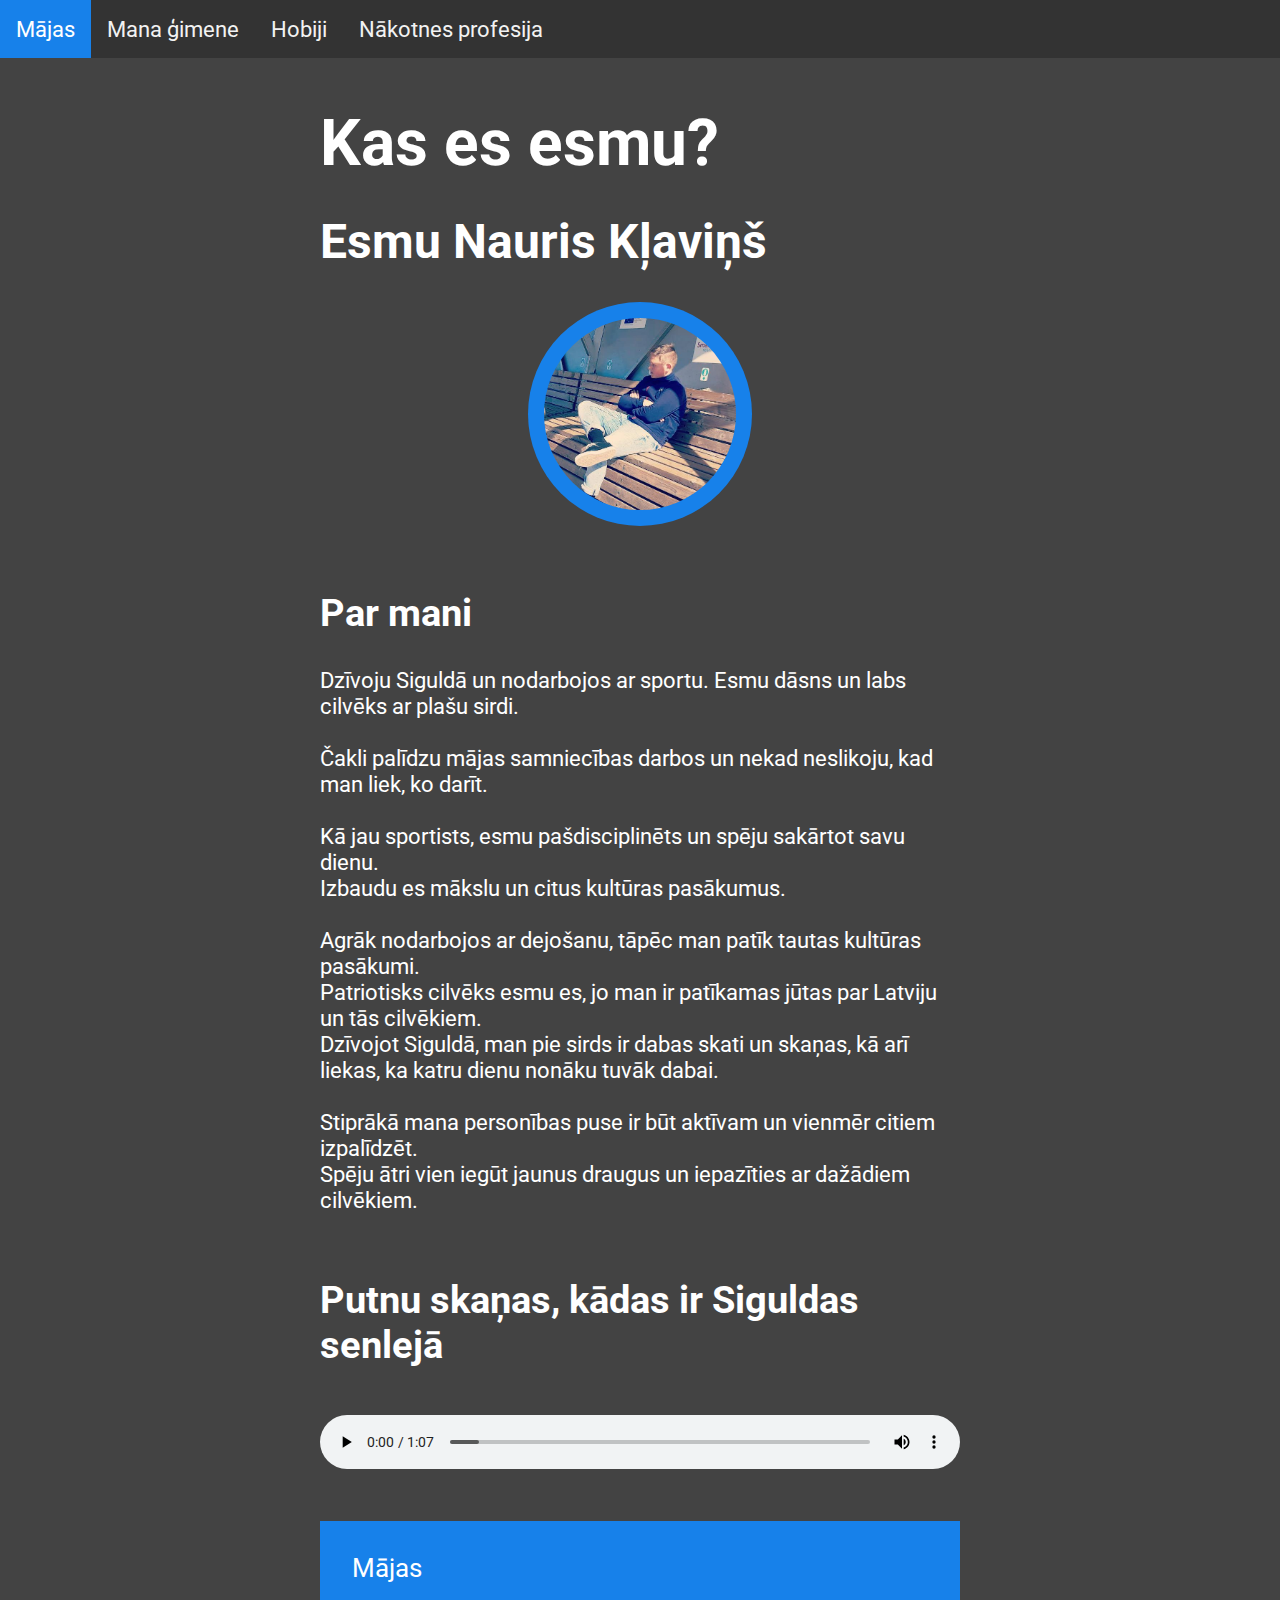
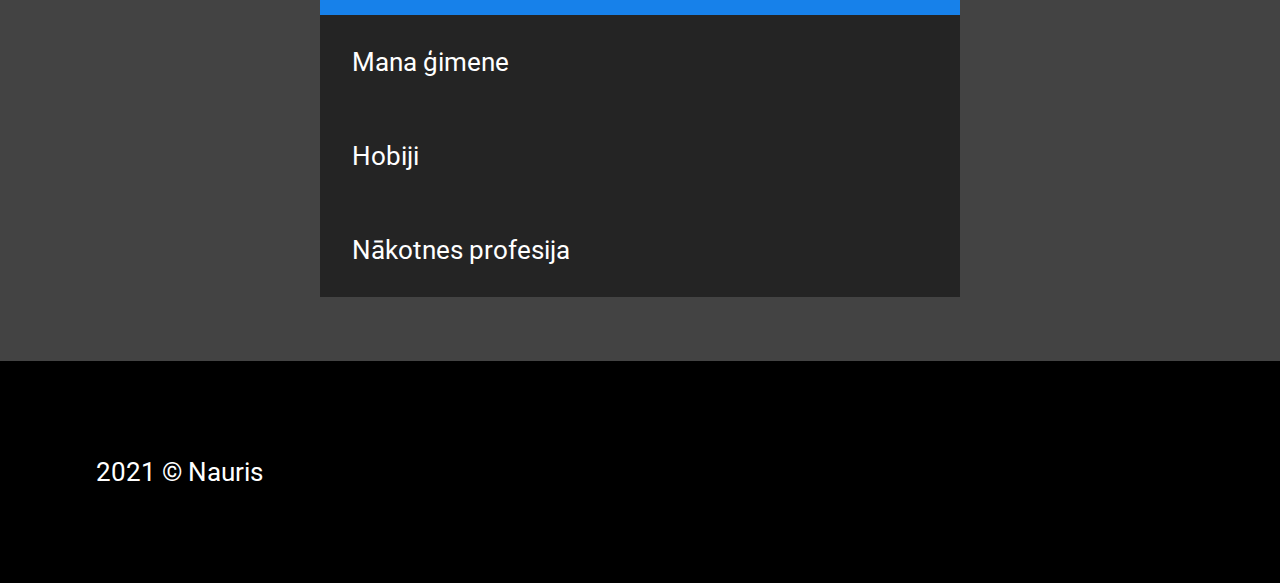
==== index.html @ f4584ef4 "ad" ====
<!DOCTYPE html>
<html lang="lv">
<head>
    <meta charset="UTF-8">
    <meta http-equiv="X-UA-Compatible" content="IE=edge">
    <meta name="viewport" content="width=device-width, initial-scale=1.0">

    <link rel="preconnect" href="https://fonts.gstatic.com">
    <link href="https://fonts.googleapis.com/css2?family=Roboto:ital,wght@0,100;0,300;0,400;0,500;0,700;0,900;1,100;1,300;1,400;1,500;1,700;1,900&display=swap" rel="stylesheet">

    <link rel="stylesheet" type="text/css" href="style.css">

    <link rel="icon" href="book-32.png" type="image/x-icon">

    <title>Nauris Kļaviņš</title>
</head>
<body>
    <div class="topnav" id="myTopnav">
        <a href="/" class="active">Mājas</a>
        <a href="family.html">Mana ģimene</a>
        <a href="hobbies.html">Hobiji</a>
        <a href="profession.html">Nākotnes profesija</a>
    </div>

    <div class="wrapper">
        <h1 class="header">Kas es esmu?</h1>

        <h2 class="sub-header">Esmu Nauris Kļaviņš</h2>

        <img class="centered-rounded" src="nauris.jpg" alt="Nauris Kļaviņš portrets">

        <h3 class="sub-header">Par mani</h3>

        <p class="text">
            Dzīvoju Siguldā un nodarbojos ar sportu. Esmu dāsns un labs cilvēks ar plašu sirdi.<br><br>
            Čakli palīdzu mājas samniecības darbos un nekad neslikoju, kad man liek, ko darīt.<br><br>
            Kā jau sportists, esmu pašdisciplinēts un spēju sakārtot savu dienu.<br>
            Izbaudu es mākslu un citus kultūras pasākumus.<br><br>
            Agrāk nodarbojos ar dejošanu, tāpēc man patīk tautas kultūras pasākumi.<br>
            Patriotisks cilvēks esmu es, jo man ir patīkamas jūtas par Latviju un tās cilvēkiem.<br>
            Dzīvojot Siguldā, man pie sirds ir dabas skati un skaņas, kā arī liekas, ka katru dienu nonāku tuvāk dabai.<br><br>
            Stiprākā mana personības puse ir būt aktīvam un vienmēr citiem izpalīdzēt.<br>
            Spēju ātri vien iegūt jaunus draugus un iepazīties ar dažādiem cilvēkiem.<br>
        </p>

        <h3 class="sub-header">
            Putnu skaņas, kādas ir Siguldas senlejā
        </h3>

        <audio class="audio-player" controls>
            <source src="bird.mp3" type="audio/mpeg">
          Your browser does not support the audio element.
          Pārlūkprogrammatūra neatbalsta audio elementus.
        </audio>

        <div class="page-change">
            <ul>
                <li><a href="/" class="active">Mājas</a></li>
                <li><a href="family.html">Mana ģimene</a></li>
                <li><a href="hobbies.html">Hobiji</a></li>
                <li><a href="profession.html">Nākotnes profesija</a></li>
            </ul>
        </div>
    </div>

    <footer>
        <p>2021 &copy Nauris</p>
    </footer>
</body>
</html>
---- style.css ----
* {
    font-family: 'Roboto', sans-serif;
    margin: 0;
}

body {
    background-color: rgb(67, 67, 67);
    color: white;
}

.topnav {
    background-color: #333;
    overflow: hidden;
    position: fixed;
    top: 0;
    width: 100%;
}

.topnav a {
    float: left;
    display: block;
    color: #f2f2f2;
    text-align: center;
    padding: 1rem 1rem;
    text-decoration: none;
    font-size: 1.4rem;

    transition: background-color 0.3s ease;
    background-color: #333;
}

.topnav a:hover {
    background-color: rgba(221, 221, 221, 0.805);
    color: black;
}

.topnav a.active {
    background-color: #1781ea;
    color: white;
}

.topnav .icon {
    display: none;
}

.wrapper {
    margin: auto;
    width: 50%;
    padding: 1rem;

    margin-top: 3.6rem;
}

.header {
    font-size: 4rem;
    margin-bottom: 2rem;
    margin-top: 2rem;
}

.sub-header {
    font-size: 3rem;
    margin-bottom: 2rem;
    margin-top: 2rem;
}

h3.sub-header {
    font-size: 2.4rem;
    margin-bottom: 2rem;
    margin-top: 2rem;
}

.text {
    font-size: 1.4rem;
    margin-bottom: 4rem;
}

.centered {
    background-color: #000;
    padding: 1rem 1rem;
    margin-bottom: 4rem;

    display: block;
    margin-left: auto;
    margin-right: auto;
    width: 70%;
}

.centered-rounded {
    border-radius: 50%;

    background-color: #1781ea;
    padding: 1rem 1rem;
    margin-bottom: 4rem;

    display: block;
    margin-left: auto;
    margin-right: auto;
    width: 30%;
}

.page-change ul li a {
    display: block;
    padding: 2rem;
}

.page-change ul {
    list-style-type: none;
    margin: 0;
    padding: 0;
}

.page-change li {
    background-color: #242424;
}

.page-change a {
    text-decoration: none;
    color: white;
    font-size: 1.6rem;
}

.page-change a.active {
    background-color: #1781ea;
    color: white;
}

.page-change li a:hover, ul li a:focus {
    background-color: #b0b0b0;
    color: rgb(51, 51, 51);
}

.hobbies ul li a {
    display: block;
    padding: 2rem;
}

.hobbies ul {
    list-style-type: none;
    margin: 0;
    padding: 0;
}

.audio-player {
    margin-top: 1rem;
    margin-bottom: 3rem;
    width: 100%;
}

#family {
    font-size: 1.4rem;
    border-collapse: collapse;
    width: 100%;
    margin-top: 2rem;
    margin-bottom: 2rem;
}

#family td, #family th {
    padding: 1rem;
}

#family tr:nth-child(even) {background-color: #595959;}

#family th {
    padding-top: 1rem;
    padding-bottom: 1rem;
    text-align: left;
    background-color: #1781ea;
    color: rgb(255, 255, 255);
    font-size: 1.6rem;
}

footer {
    color: white;
    background-color: #000;
    font-size: 1.6rem;
    margin-top: 3rem;
    padding: 6rem;
}
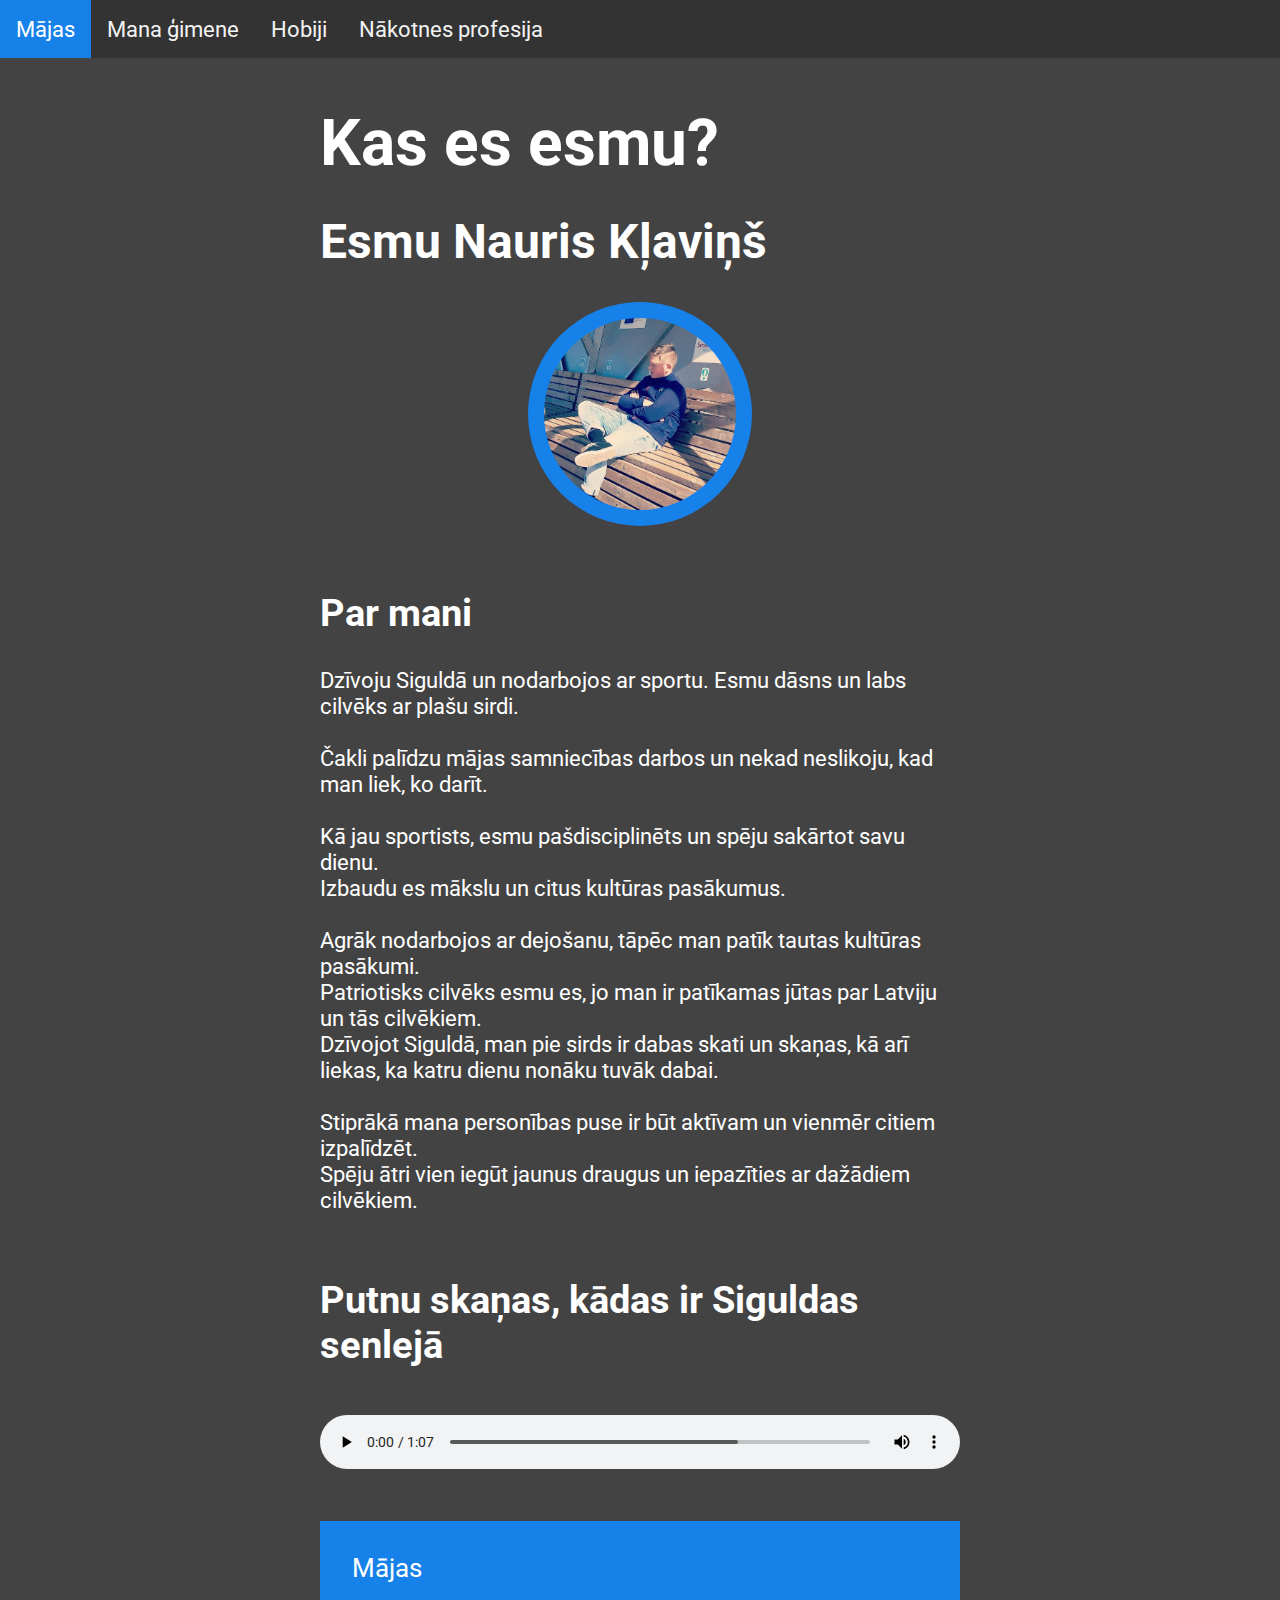
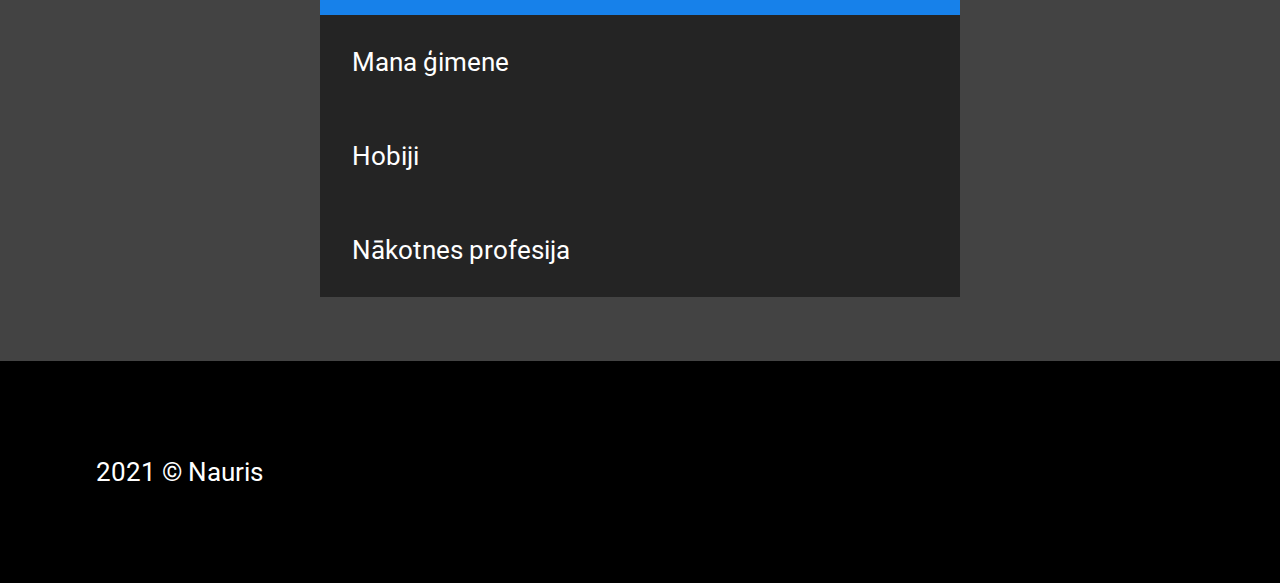
==== commit 0650ee88: "adad" ====
--- a/index.html
+++ b/index.html
@@ -16,7 +16,7 @@
 </head>
 <body>
     <div class="topnav" id="myTopnav">
-        <a href="/" class="active">Mājas</a>
+        <a href="./index.html" class="active">Mājas</a>
         <a href="family.html">Mana ģimene</a>
         <a href="hobbies.html">Hobiji</a>
         <a href="profession.html">Nākotnes profesija</a>
@@ -55,7 +55,7 @@
 
         <div class="page-change">
             <ul>
-                <li><a href="/" class="active">Mājas</a></li>
+                <li><a href="./index.html" class="active">Mājas</a></li>
                 <li><a href="family.html">Mana ģimene</a></li>
                 <li><a href="hobbies.html">Hobiji</a></li>
                 <li><a href="profession.html">Nākotnes profesija</a></li>
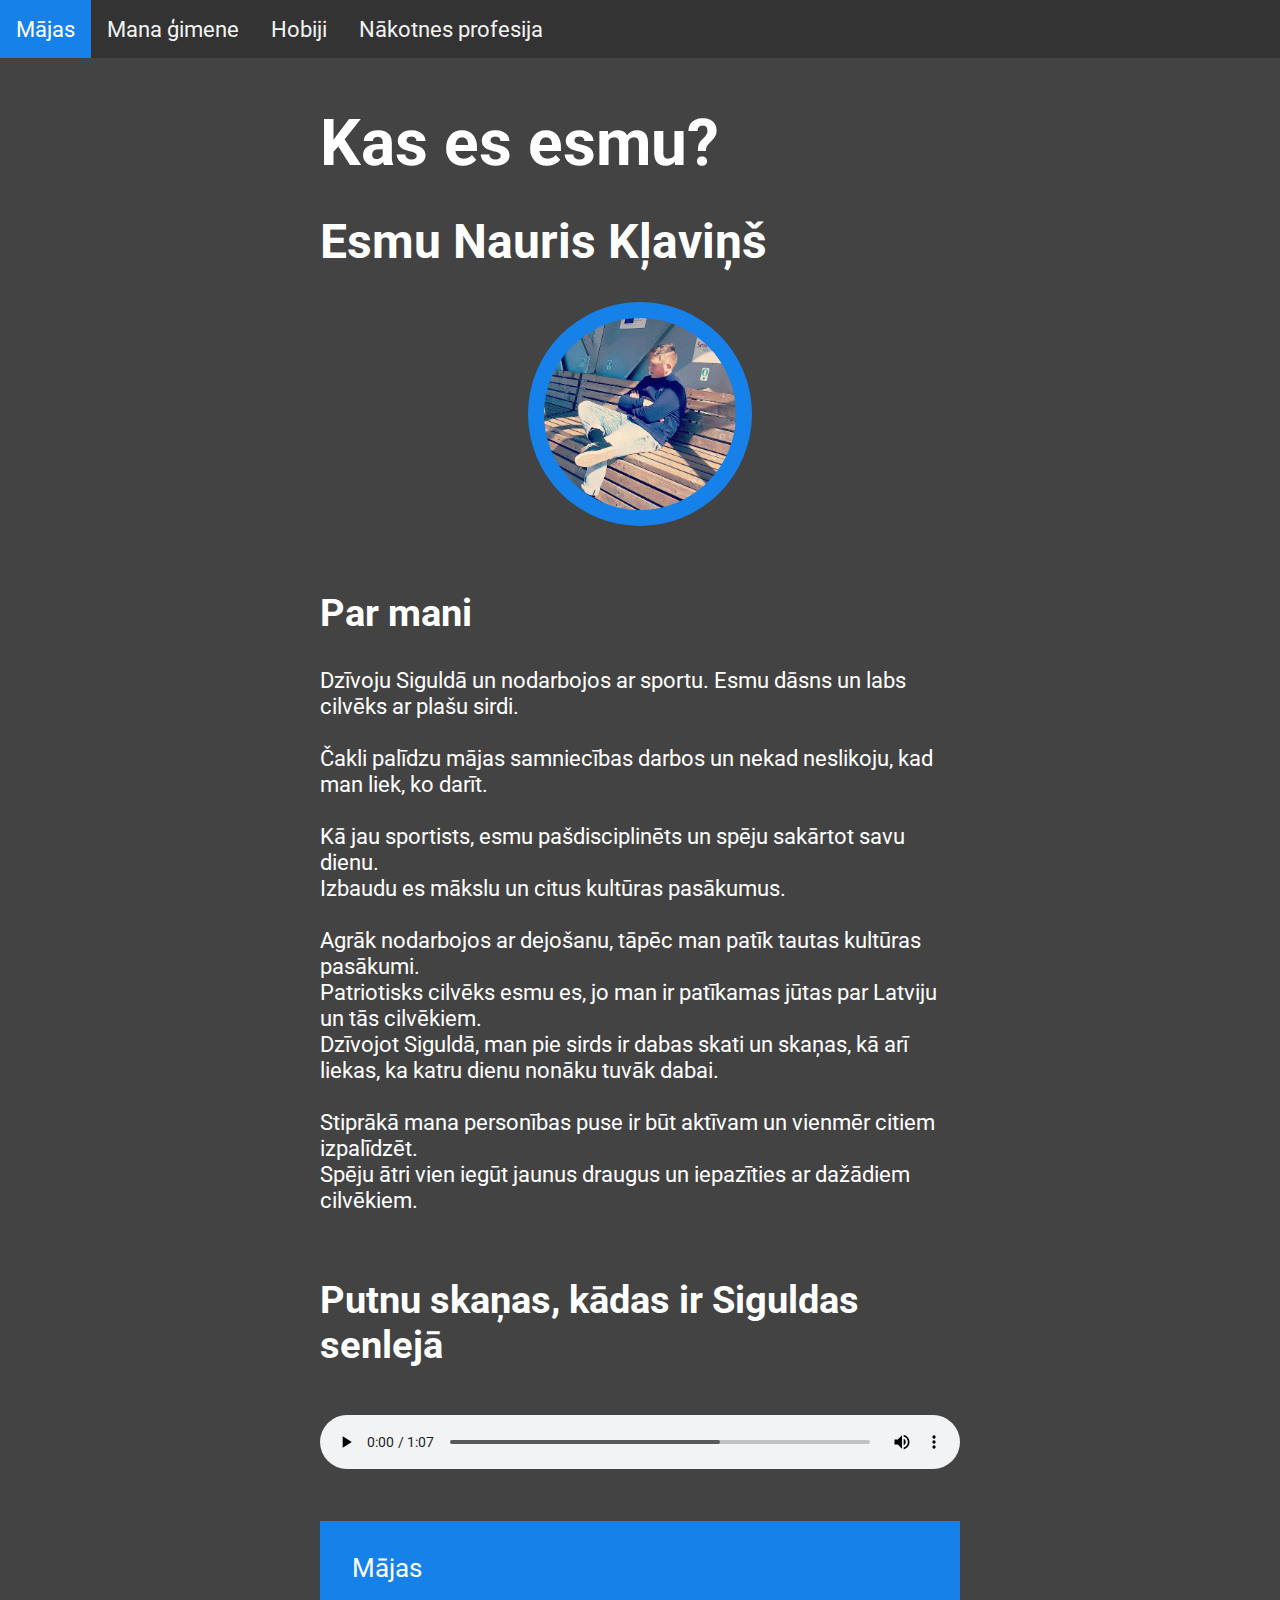
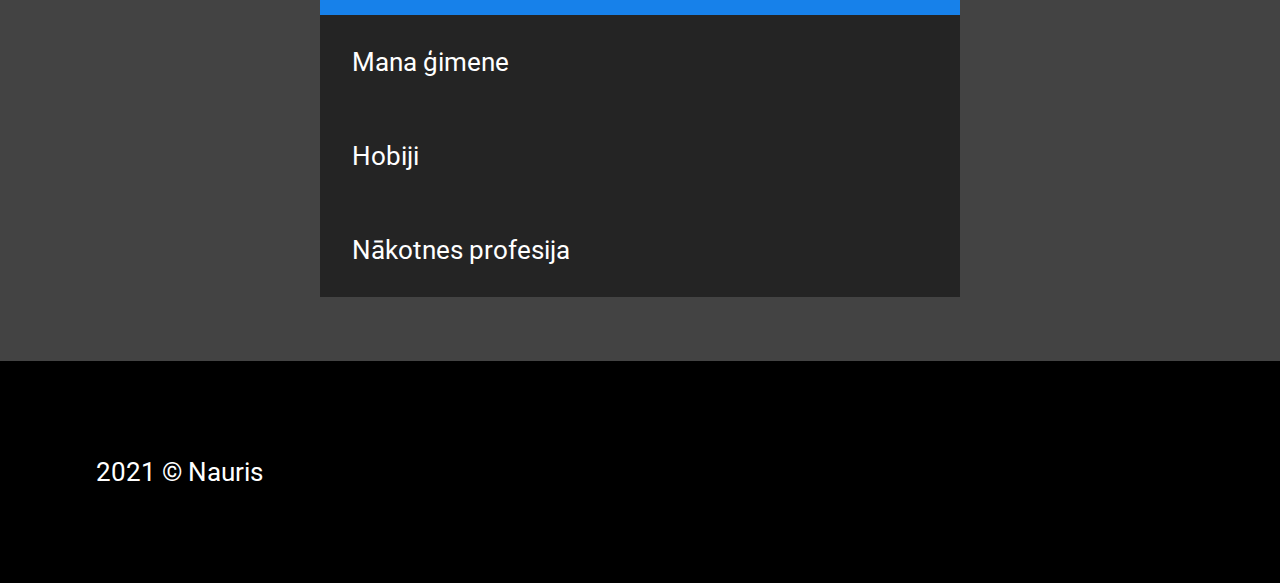
==== commit 847755a9: "asdfasdfasd" ====
--- a/index.html
+++ b/index.html
@@ -8,7 +8,7 @@
     <link rel="preconnect" href="https://fonts.gstatic.com">
     <link href="https://fonts.googleapis.com/css2?family=Roboto:ital,wght@0,100;0,300;0,400;0,500;0,700;0,900;1,100;1,300;1,400;1,500;1,700;1,900&display=swap" rel="stylesheet">
 
-    <link rel="stylesheet" type="text/css" href="style.css">
+    <link rel="stylesheet" type="text/css" href="/style.css">
 
     <link rel="icon" href="book-32.png" type="image/x-icon">
 
@@ -16,7 +16,7 @@
 </head>
 <body>
     <div class="topnav" id="myTopnav">
-        <a href="./index.html" class="active">Mājas</a>
+        <a href="index.html" class="active">Mājas</a>
         <a href="family.html">Mana ģimene</a>
         <a href="hobbies.html">Hobiji</a>
         <a href="profession.html">Nākotnes profesija</a>
@@ -55,7 +55,7 @@
 
         <div class="page-change">
             <ul>
-                <li><a href="./index.html" class="active">Mājas</a></li>
+                <li><a href="index.html" class="active">Mājas</a></li>
                 <li><a href="family.html">Mana ģimene</a></li>
                 <li><a href="hobbies.html">Hobiji</a></li>
                 <li><a href="profession.html">Nākotnes profesija</a></li>
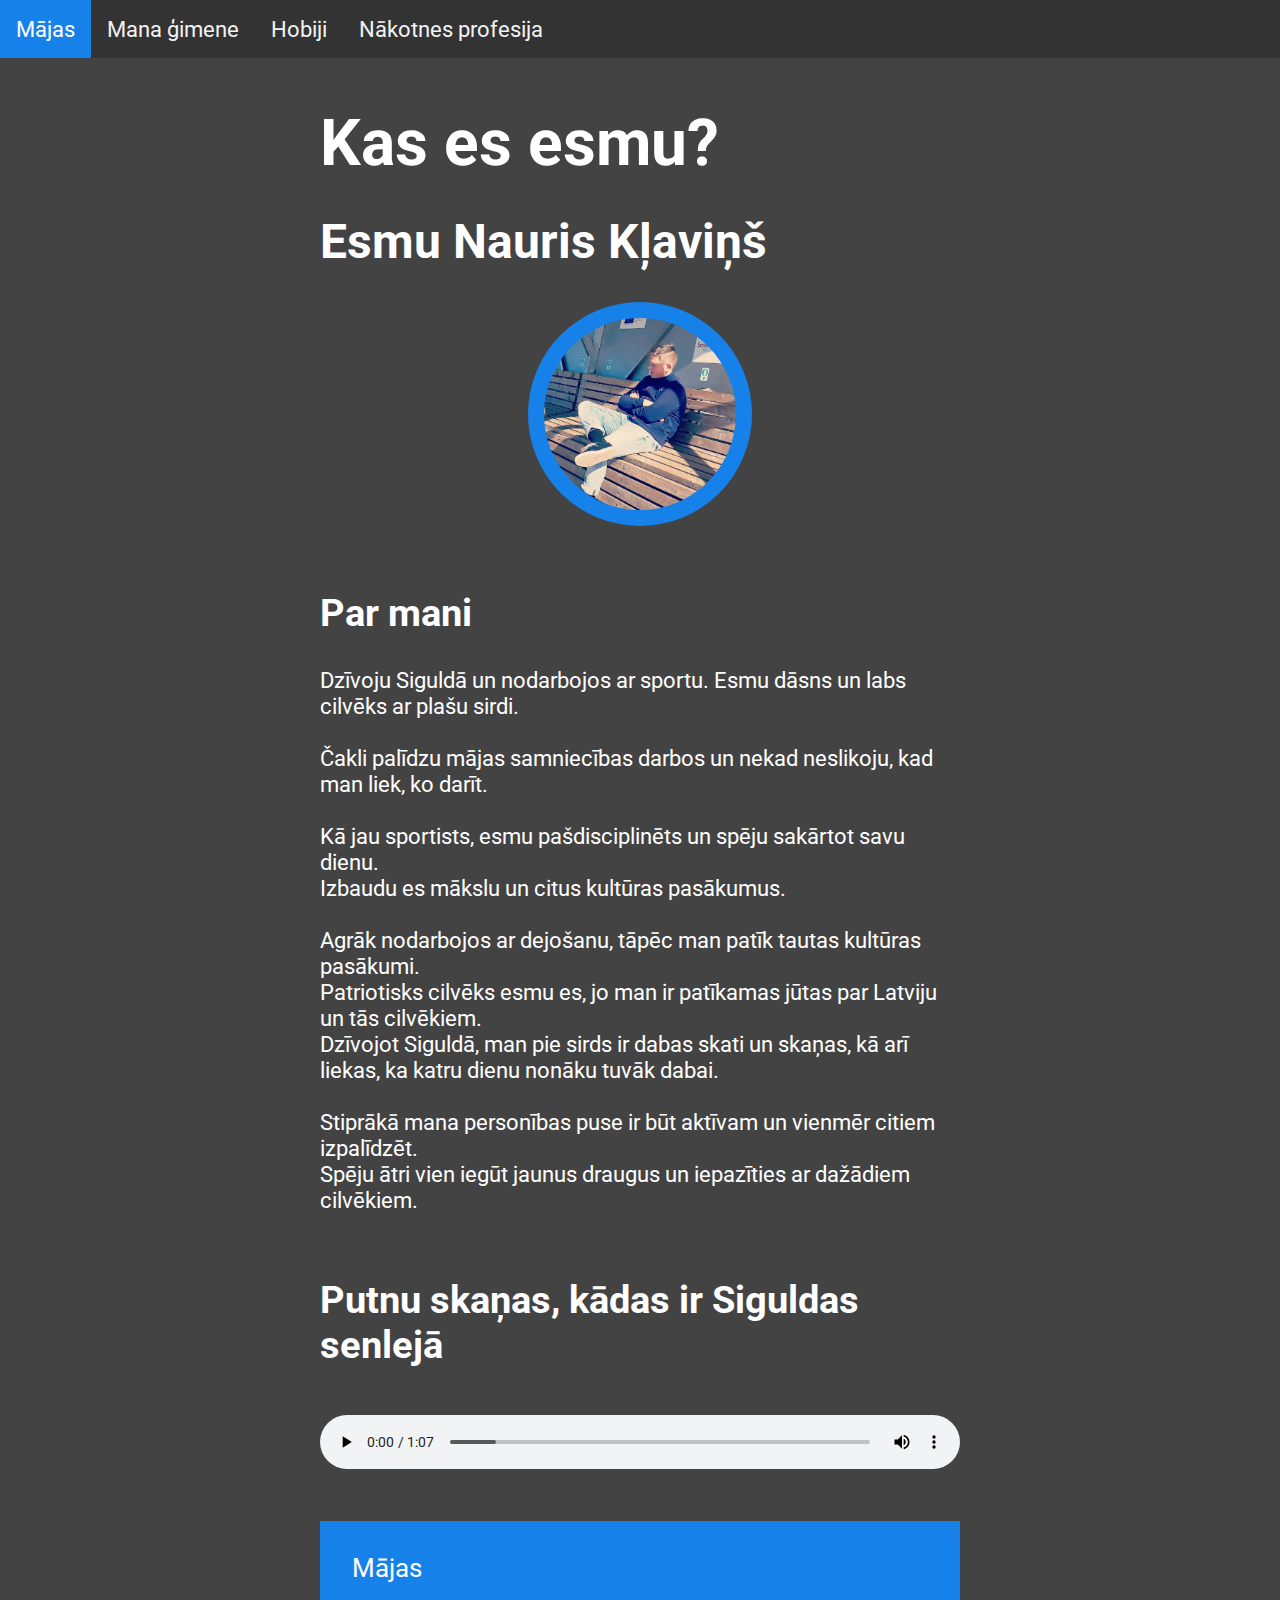
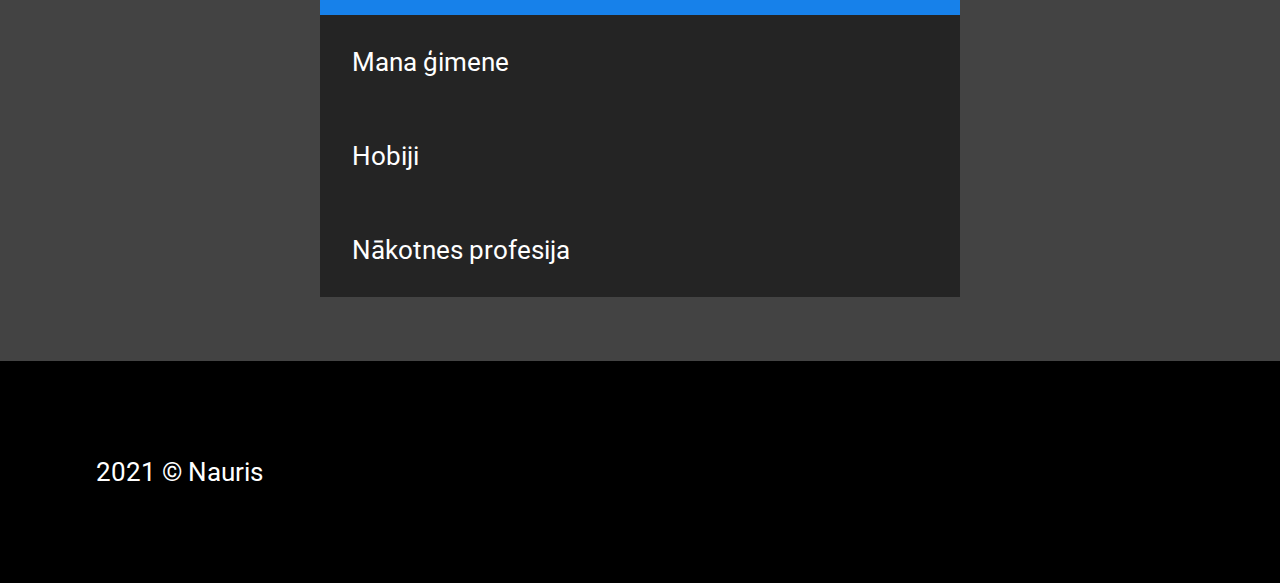
==== commit 984199bf: "asdfadfasd" ====
--- a/index.html
+++ b/index.html
@@ -16,7 +16,7 @@
 </head>
 <body>
     <div class="topnav" id="myTopnav">
-        <a href="index.html" class="active">Mājas</a>
+        <a href="./index.html" class="active">Mājas</a>
         <a href="family.html">Mana ģimene</a>
         <a href="hobbies.html">Hobiji</a>
         <a href="profession.html">Nākotnes profesija</a>
@@ -55,7 +55,7 @@
 
         <div class="page-change">
             <ul>
-                <li><a href="index.html" class="active">Mājas</a></li>
+                <li><a href="./index.html" class="active">Mājas</a></li>
                 <li><a href="family.html">Mana ģimene</a></li>
                 <li><a href="hobbies.html">Hobiji</a></li>
                 <li><a href="profession.html">Nākotnes profesija</a></li>
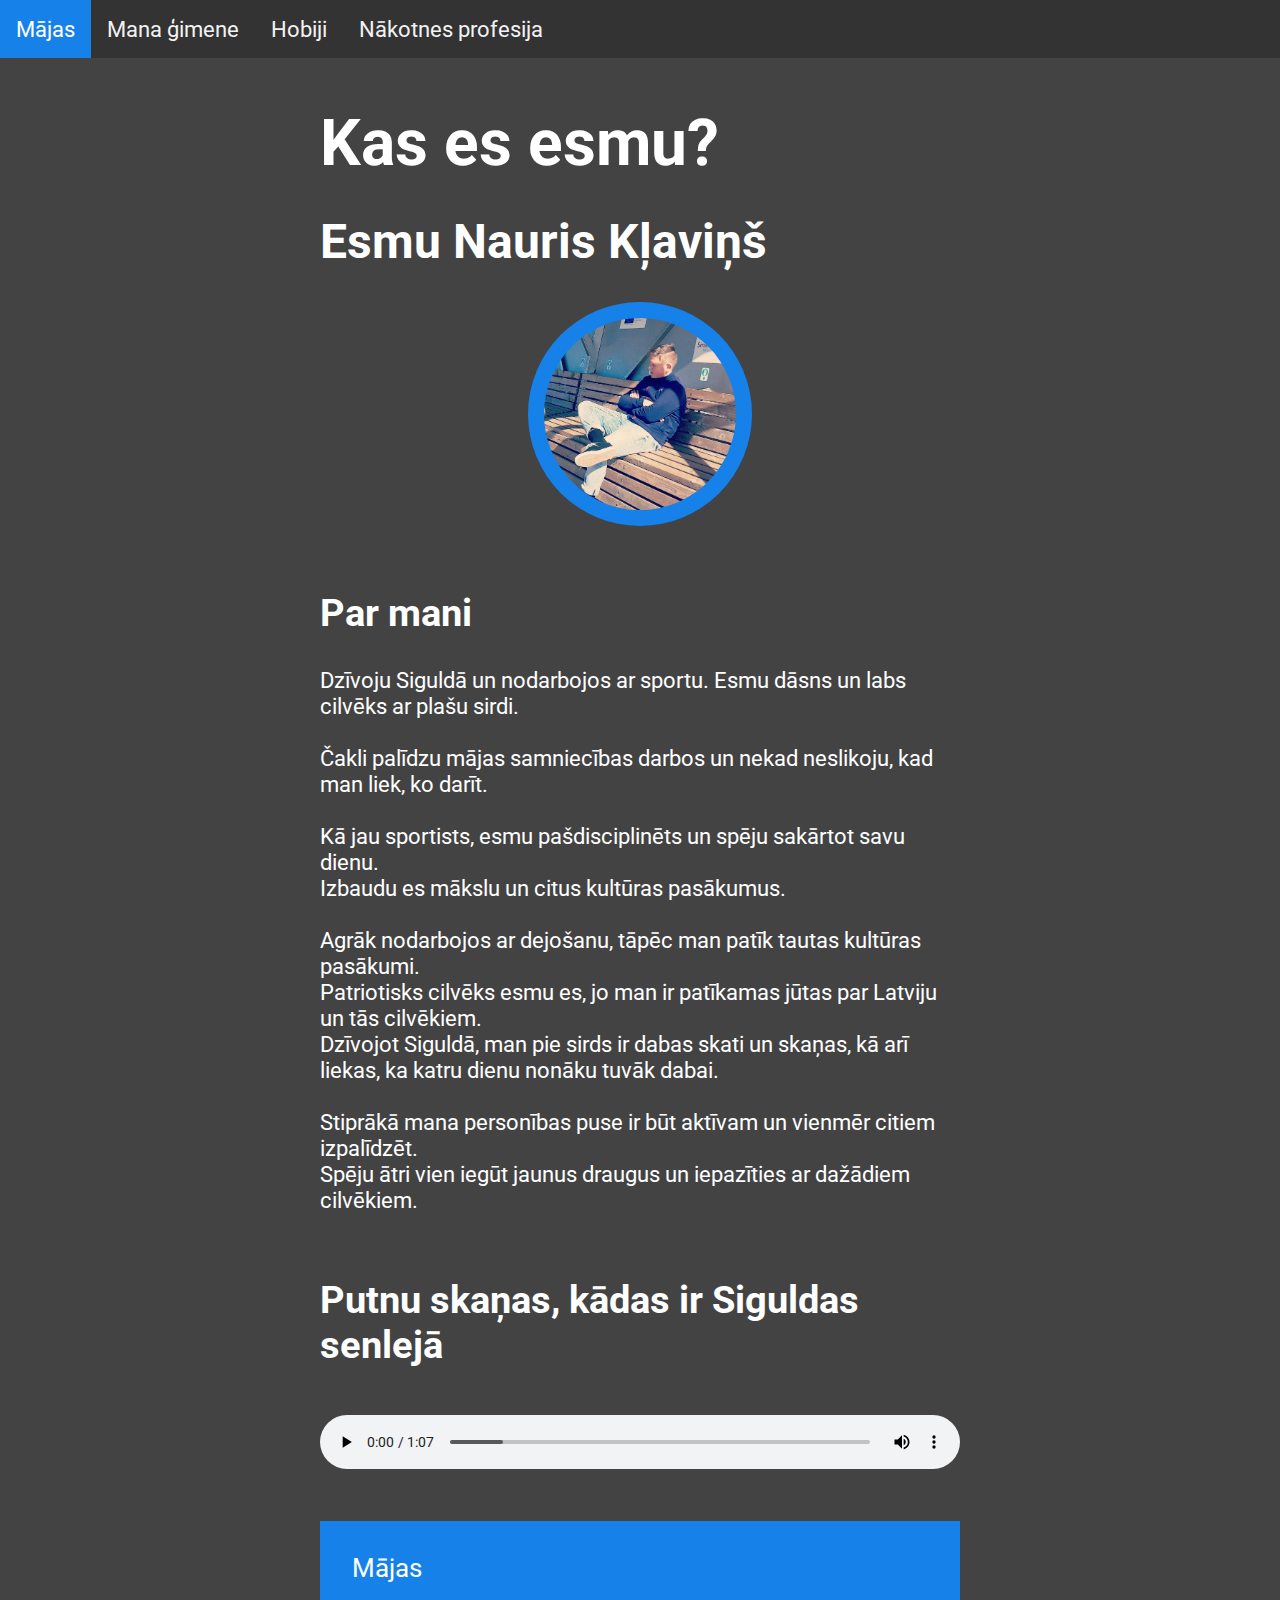
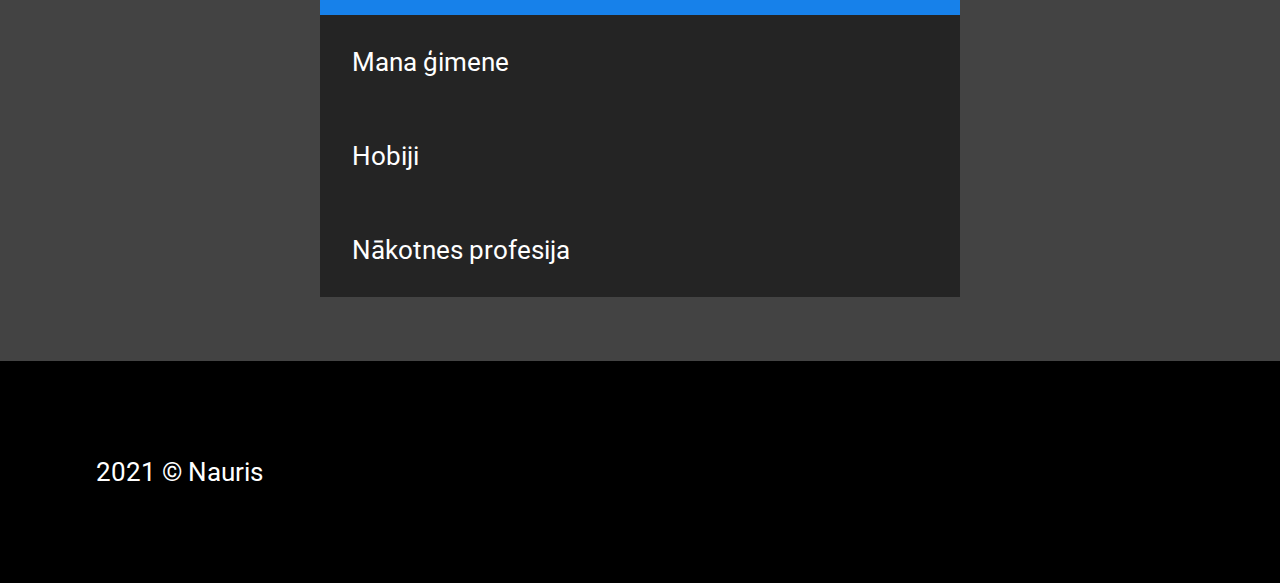
==== commit 04dd96ab: "adadsf" ====
--- a/index.html
+++ b/index.html
@@ -16,7 +16,7 @@
 </head>
 <body>
     <div class="topnav" id="myTopnav">
-        <a href="./index.html" class="active">Mājas</a>
+        <a href="https://girtsrimis.github.io/SimplePage/" class="active">Mājas</a>
         <a href="family.html">Mana ģimene</a>
         <a href="hobbies.html">Hobiji</a>
         <a href="profession.html">Nākotnes profesija</a>
@@ -55,7 +55,7 @@
 
         <div class="page-change">
             <ul>
-                <li><a href="./index.html" class="active">Mājas</a></li>
+                <li><a href="https://girtsrimis.github.io/SimplePage/" class="active">Mājas</a></li>
                 <li><a href="family.html">Mana ģimene</a></li>
                 <li><a href="hobbies.html">Hobiji</a></li>
                 <li><a href="profession.html">Nākotnes profesija</a></li>
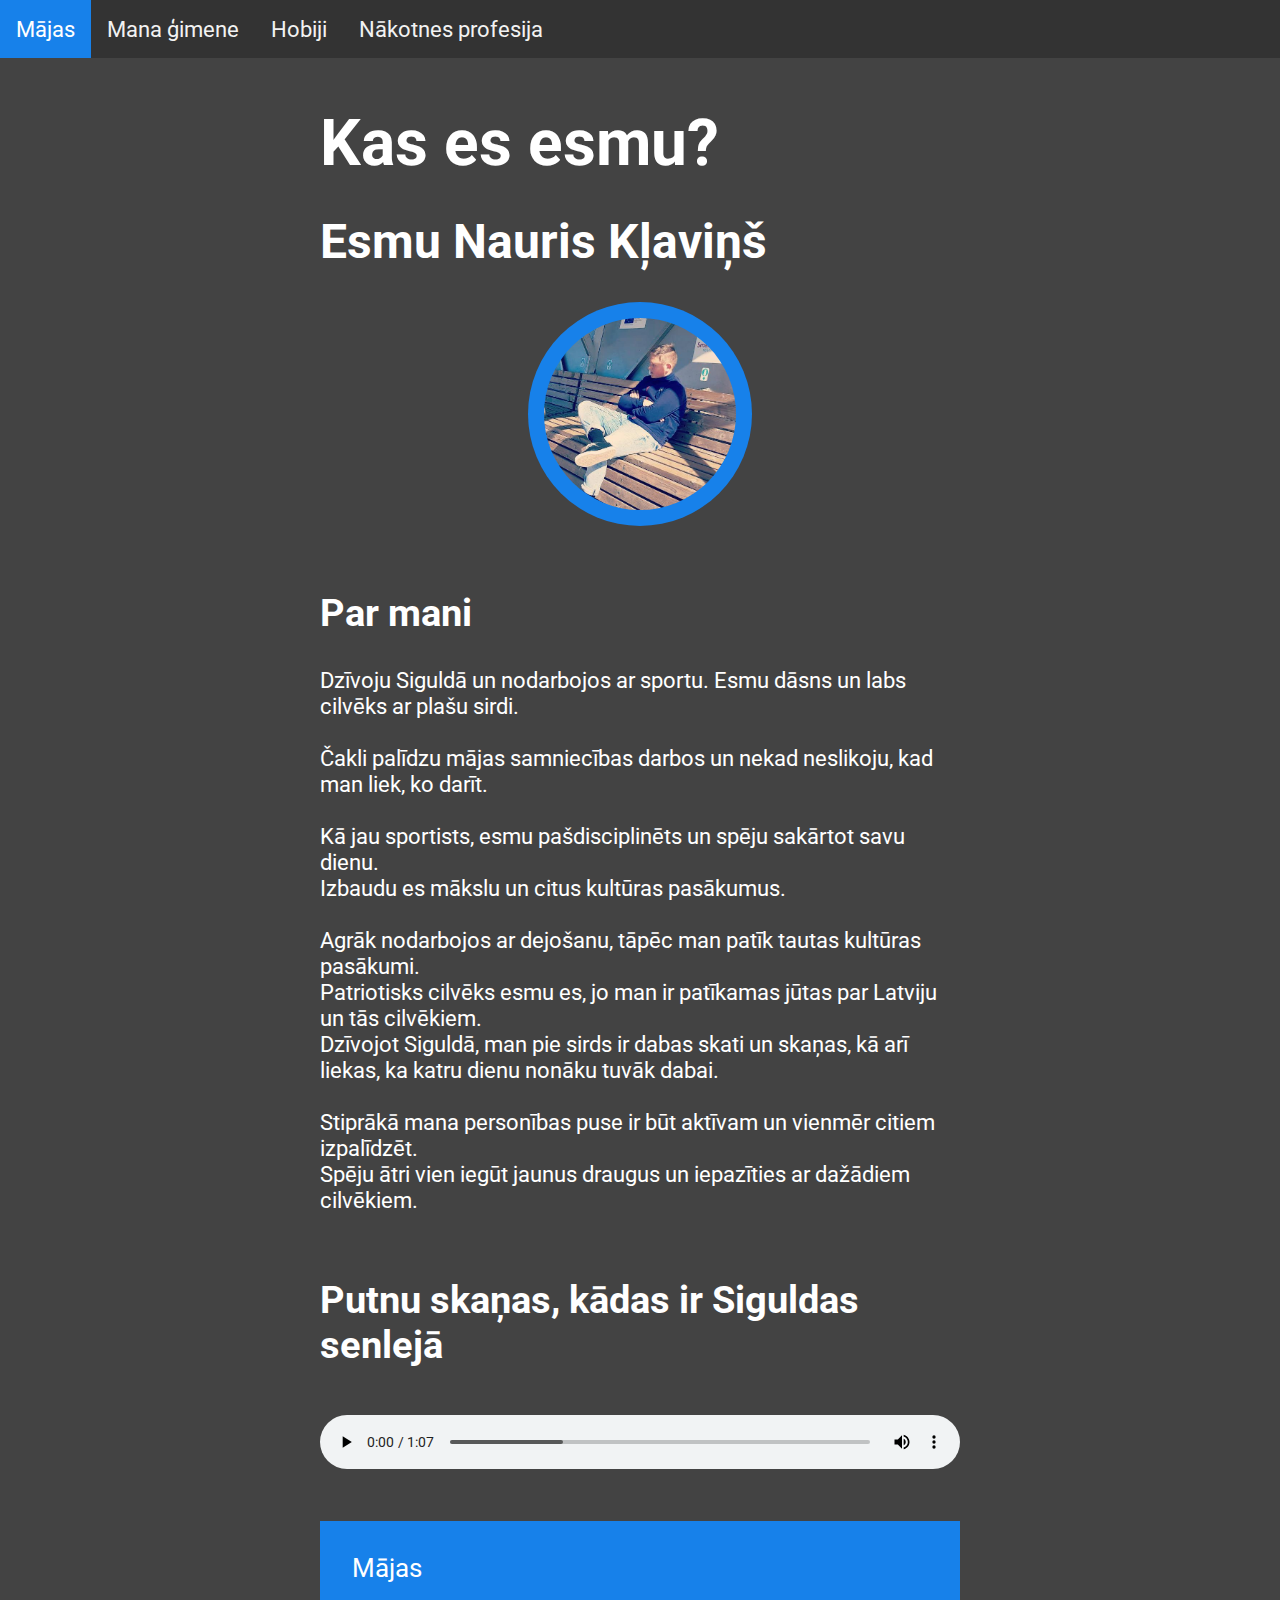
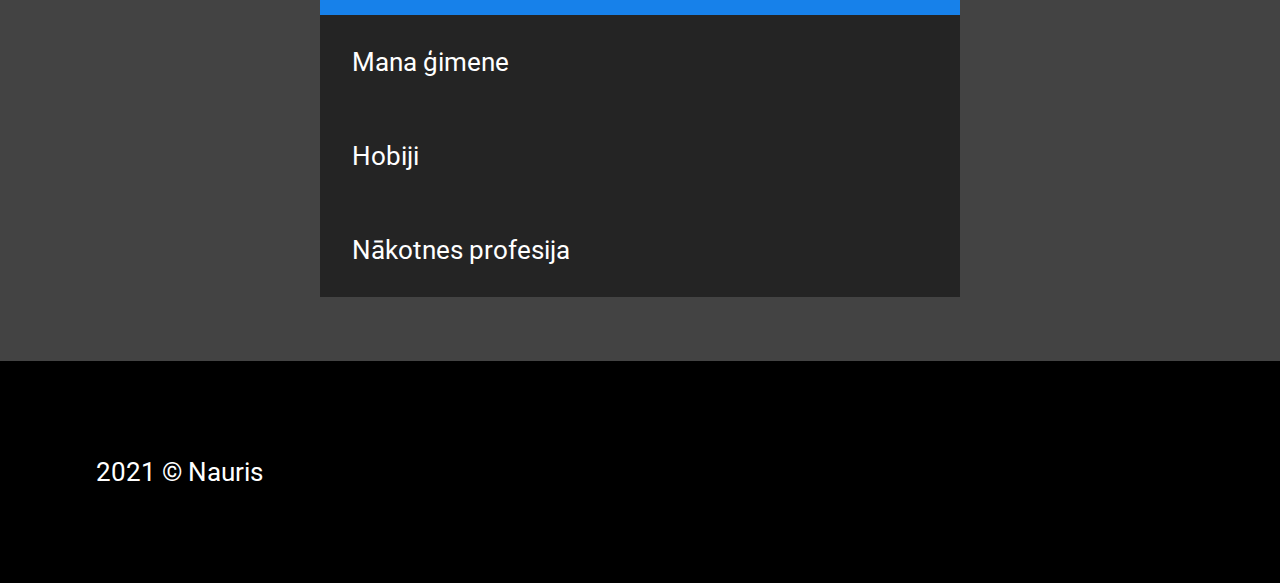
==== commit f48ffb63: "asdasdf" ====
--- a/index.html
+++ b/index.html
@@ -16,7 +16,7 @@
 </head>
 <body>
     <div class="topnav" id="myTopnav">
-        <a href="https://girtsrimis.github.io/SimplePage/" class="active">Mājas</a>
+        <a href="/index.html" class="active">Mājas</a>
         <a href="family.html">Mana ģimene</a>
         <a href="hobbies.html">Hobiji</a>
         <a href="profession.html">Nākotnes profesija</a>
@@ -55,7 +55,7 @@
 
         <div class="page-change">
             <ul>
-                <li><a href="https://girtsrimis.github.io/SimplePage/" class="active">Mājas</a></li>
+                <li><a href="/index.html" class="active">Mājas</a></li>
                 <li><a href="family.html">Mana ģimene</a></li>
                 <li><a href="hobbies.html">Hobiji</a></li>
                 <li><a href="profession.html">Nākotnes profesija</a></li>
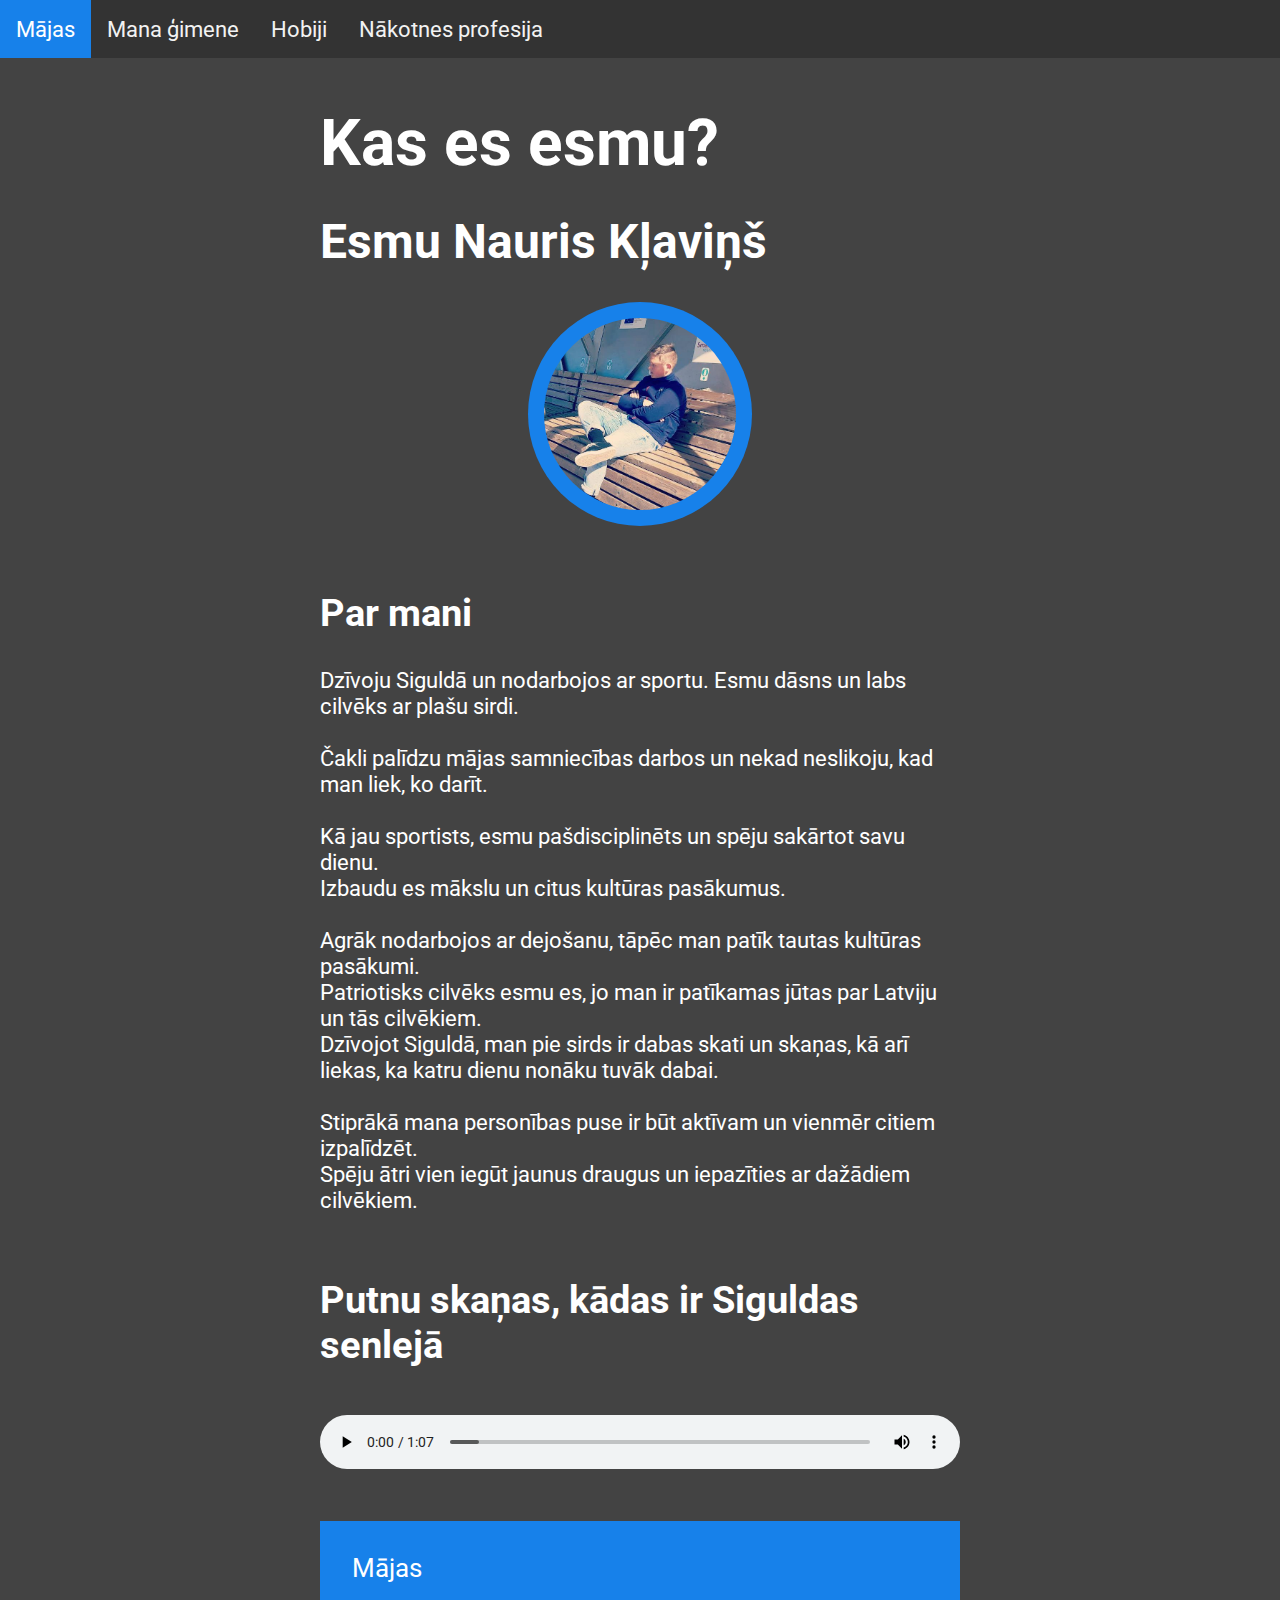
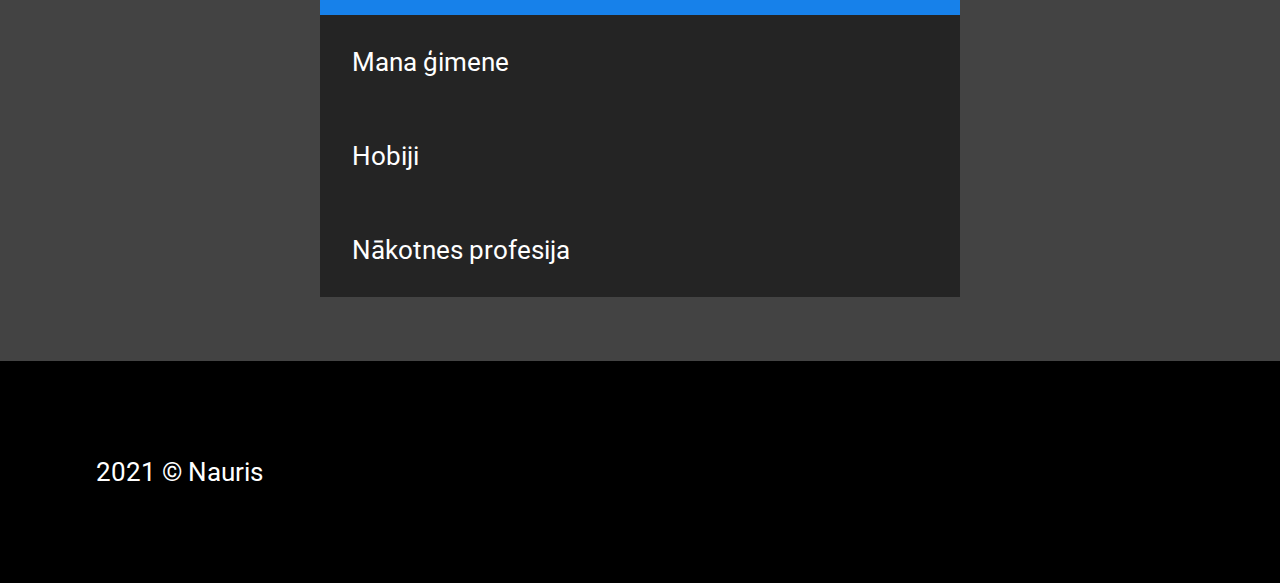
==== commit abec10d9: "afadsasdf" ====
--- a/index.html
+++ b/index.html
@@ -8,7 +8,7 @@
     <link rel="preconnect" href="https://fonts.gstatic.com">
     <link href="https://fonts.googleapis.com/css2?family=Roboto:ital,wght@0,100;0,300;0,400;0,500;0,700;0,900;1,100;1,300;1,400;1,500;1,700;1,900&display=swap" rel="stylesheet">
 
-    <link rel="stylesheet" type="text/css" href="/style.css">
+    <link rel="stylesheet" type="text/css" href="./style.css">
 
     <link rel="icon" href="book-32.png" type="image/x-icon">
 
